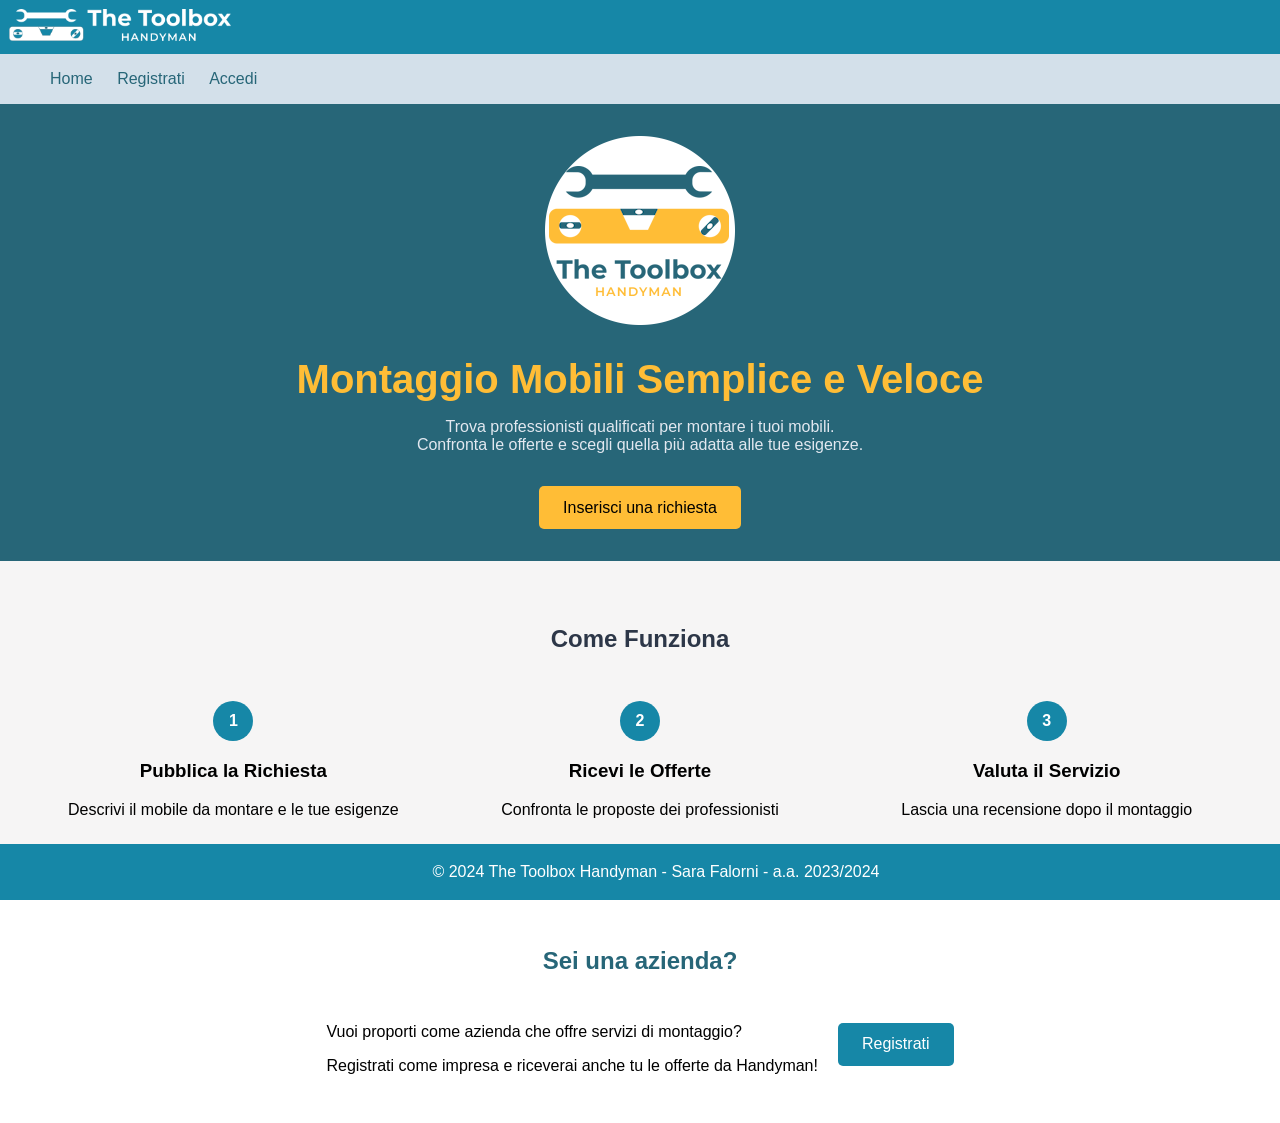
==== index.html @ 20d8456d "index e stile di login e signup" ====
<!DOCTYPE html>
<html lang="it">
    <head>
        <meta charset="utf-8">
        <link rel="stylesheet" type="text/css" href="css/homepage.css"> 
        <title>The Toolbox Handyman - Montaggio Mobili</title>
    </head>
<body>
    <header>
    
    <img class="imglogo" src="img/logo.png" alt="Logo" > <span>&nbsp;</span>

  </header>
   <nav>
    <ul>
      <li><a href="./index.html">Home</a></li>
      <li><a href="./html/signUp.html">Registrati</a></li>
      <li><a href="./html/login.html">Accedi</a></li>
    </ul>
  </nav>
    <div class="handy-slogan">
    <img src="img/logohome.png" />
    <h1>Montaggio Mobili Semplice e Veloce</h1>
      <p>Trova professionisti qualificati per montare i tuoi mobili.<br>
         Confronta le offerte e scegli quella più adatta alle tue esigenze.</p>
      <a href="#" class="btn">Inserisci una richiesta</a>
      </div> 
       <div class="mainContent">

        <div class="come-funziona" >
          <h2>Come Funziona</h2>
          <div class="steps">
              <div class="step">
                  <div class="num-step">1</div>
                  <h3>Pubblica la Richiesta</h3>
                  <p>Descrivi il mobile da montare e le tue esigenze</p>
              </div>
              <div class="step">
                  <div class="num-step">2</div>
                  <h3>Ricevi le Offerte</h3>
                  <p>Confronta le proposte dei professionisti</p>
              </div>
              <div class="step">
                  <div class="num-step">3</div>
                  <h3>Valuta il Servizio</h3>
                  <p>Lascia una recensione dopo il montaggio</p>
              </div>
          </div>
        </div>

  </div>

  <div class="callimprese">
    <h2>Sei una azienda?</h2>
    <div class="boximprese">
    <div class="box"><p>Vuoi proporti come azienda che offre servizi di montaggio? </p>
    <p>Registrati come impresa e riceverai anche tu le offerte da Handyman!</p></div>
    <div class="box"><p>  <a href="html/signUp.php" class="btn btn-secondario">Registrati</a></p></div>
  </div>
  </div>

  <div class="footer">
    <p>© 2024 The Toolbox Handyman - Sara Falorni - a.a. 2023/2024</p>
  </div>
</body>
</html>
---- css/homepage.css ----
body {
    margin: 0px;
    padding: 0;
    font-family: Verdana, Arial, Serif;
    background-color: #F6F5F5;
  }

  header {
    background-color: #1687A7;
    color: #F6F5F5;
    padding: 9px;  /* ---------------------- */
  }
  .imglogo {
    height:32px;
    width: 222px;
  }
  
.handy-slogan {
    background-color: #276678;
    color: white;
    padding: 2rem 1rem;
    text-align: center;
}

.handy-slogan h1 {
  color: #FFBD36;
  font-size: 2.5rem;
   margin-bottom: 1rem;
}

.handy-slogan p {
    margin-bottom: 2rem;
    color: #e2e8f0;
}

.btn {
    display: inline-block;
    padding: 0.8rem 1.5rem;
    background-color: #FFBD36;
    color: black;
    text-decoration: none;
    border-radius: 5px;
    transition: background-color 0.3s; /* transizione di colore animata */
    border-color: transparent;
}

.btn:hover {
    background-color: #D3E0EA;
}

.btn-secondario {
  background-color: #1687A7;
  color:white;
}
.btn-secondario:hover {
  background-color: #FFBD36;
  color:black;
}
  /*-------------------------------------------*/
  .come-funziona {
    padding: 2rem 1rem;
    max-width: 1200px;
    margin: 0 auto;
}

.come-funziona h2 {
    text-align: center;
    margin-bottom: 2rem;
    color: #2d3748;
}

.steps {
    display: flex;
    justify-content: space-around;
    flex-wrap: wrap;
    gap: 2rem;
}

.step {
    flex: 1;
    min-width: 250px;
    text-align: center;
    padding: 1rem;
}

.num-step {
    background-color: #1687A7;
    color: white;
    width: 40px;
    height: 40px;
    border-radius: 50%;
    display: flex;
    align-items: center;
    justify-content: center;
    margin: 0 auto 1rem;
    font-weight: bold;
}
/*-------------------------------------------*/
.footer {
  background-color: #1687A7;
  color: white;
  padding: 1.2rem 1rem;
  text-align: center;
  position: fixed;
  /*display: flex;*/
  bottom: 0;
  width: 100%;
}

.footer p {
  max-width: 1200px;
  margin: 0 auto;
}
/*-------------------------------------------*/ 
.callimprese {
  background-color: white;
  padding: 2rem 0 2rem;
}
.boximprese {
  display: flex;          /* Abilita flexbox */
  justify-content: center; /* Centra orizzontalmente */
  gap: 20px;             /* Spazio tra i box */
}

.box {
  /*width: 200px;
  height: 200px;*/
  vertical-align: middle;
}
.callimprese h2 {
  text-align: center;
  margin-bottom: 2rem;
}
/*-------------------------------------------*/

input[type="text"], input[type="password"]  {
  width: 180px;
  padding: 6px 9px;
  border: 2px solid #276678;
  border-radius: 4px;
  outline: none;
}
/*-------------------------------------------*/
  nav {
    list-style: none;
    margin: 0;
    padding: 0;
    display: flex;
    justify-content: space-between;
    background-color: #D3E0EA;
    color: #276678;
  }

  nav li {
    display: inline-block;
    margin: 0 10px;
    color: #276678;
  }
  nav a {
    text-decoration: none;
    color: #276678;
  }

  .mainContent {
	padding: 12px 30px 12px 30px;
	}

	h1, h2 {
	  /*margin-left: 12px;*/
    color: #276678;
	}

.sottotitolo {
  font-size: smaller;
}

#logoutButton {
  color: #D3E0EA;
  background-color:  #276678;
  padding: 10px;
  font-weight: bold;
}

.UserInput {
  /*border: solid 2px #276678;
  height: 20px;
  width: 150px; */
  margin-bottom: 10px;
  margin-top: 3px;
  /*width: 180px;
  padding: 6px 9px;
  border: 2px solid #276678;
  border-radius: 4px;
  outline: none;*/
}
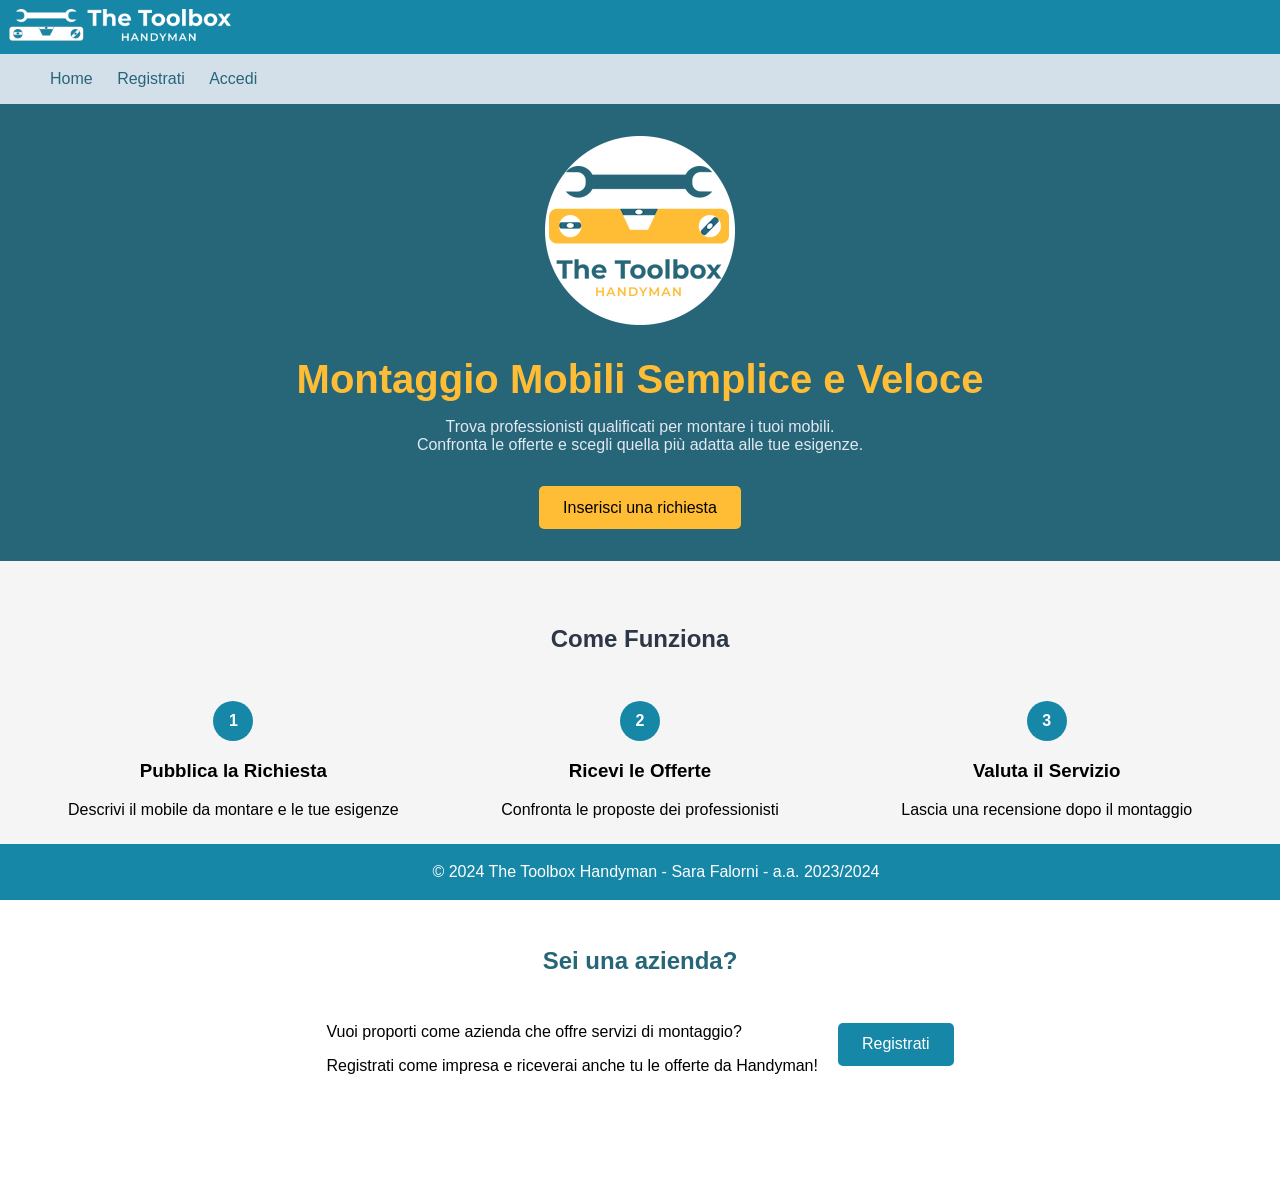
==== commit a834dabe: "revisione" ====
--- a/index.html
+++ b/index.html
@@ -23,7 +23,7 @@
     <h1>Montaggio Mobili Semplice e Veloce</h1>
       <p>Trova professionisti qualificati per montare i tuoi mobili.<br>
          Confronta le offerte e scegli quella più adatta alle tue esigenze.</p>
-      <a href="#" class="btn">Inserisci una richiesta</a>
+      <a href="./html/login.html" class="btn">Inserisci una richiesta</a>
       </div> 
        <div class="mainContent">
 
@@ -55,7 +55,7 @@
     <div class="boximprese">
     <div class="box"><p>Vuoi proporti come azienda che offre servizi di montaggio? </p>
     <p>Registrati come impresa e riceverai anche tu le offerte da Handyman!</p></div>
-    <div class="box"><p>  <a href="html/signUp.php" class="btn btn-secondario">Registrati</a></p></div>
+    <div class="box"><p>  <a href="./html/signUp.html" class="btn btn-secondario">Registrati</a></p></div>
   </div>
   </div>
 
--- a/css/homepage.css
+++ b/css/homepage.css
@@ -55,6 +55,9 @@
 .btn-secondario:hover {
   background-color: #FFBD36;
   color:black;
+}
+.btn-smaller {
+  padding: 3px 3px;
 }
   /*-------------------------------------------*/
   .come-funziona {
@@ -114,7 +117,7 @@
 /*-------------------------------------------*/ 
 .callimprese {
   background-color: white;
-  padding: 2rem 0 2rem;
+  padding: 2rem 0 90px;
 }
 .boximprese {
   display: flex;          /* Abilita flexbox */
@@ -133,12 +136,35 @@
 }
 /*-------------------------------------------*/
 
-input[type="text"], input[type="password"]  {
+input[type="text"], input[type="password"], input[type="date"]  {
   width: 180px;
   padding: 6px 9px;
   border: 2px solid #276678;
   border-radius: 4px;
   outline: none;
+}
+input[type="submit"], input[type="button"]  {
+  font-family:  Verdana, Arial, serif;
+  /*font-size: 16px;   */
+}
+
+select, textarea  {
+  padding: 6px 9px;
+  border: 2px solid #276678;
+  border-radius: 4px;
+  outline: none;
+  margin-bottom: 10px;
+}
+
+.usrwelcome {
+  font-size: small;
+  margin-left: 90px;
+}
+
+.richiestaincerca {
+  border-radius: 4px;
+  border: 2px solid #276678;
+  padding: 6px 6px 6px 6px;
 }
 /*-------------------------------------------*/
   nav {
